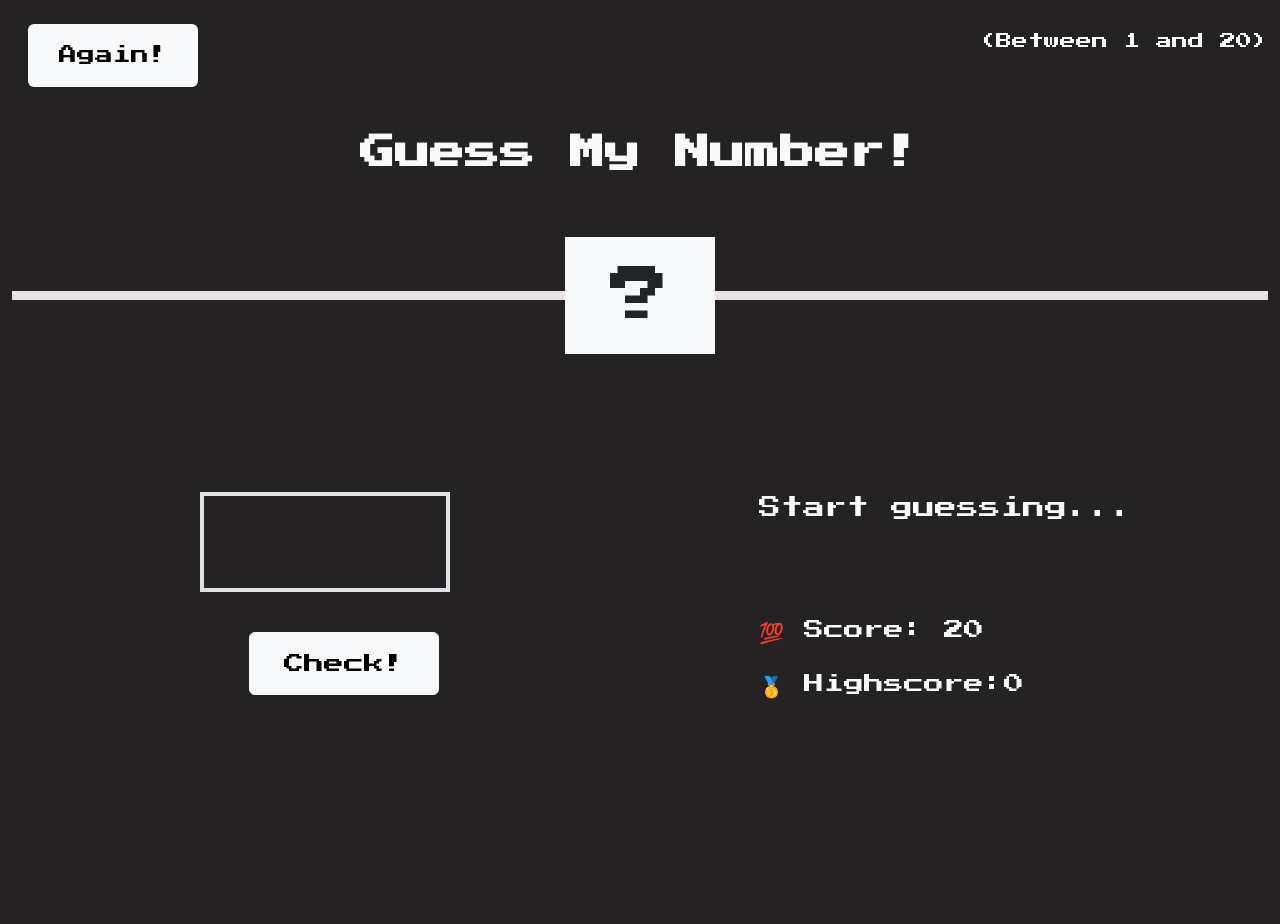
==== guess.html @ 73ce15dc "First commit" ====
<!DOCTYPE html>
<html lang="en">
  <head>
    <link
      href="https://cdn.jsdelivr.net/npm/bootstrap@5.2.0/dist/css/bootstrap.min.css"
      rel="stylesheet"
      integrity="sha384-gH2yIJqKdNHPEq0n4Mqa/HGKIhSkIHeL5AyhkYV8i59U5AR6csBvApHHNl/vI1Bx"
      crossorigin="anonymous"
    />
    <link rel="stylesheet" href="guess.css" />
    <meta charset="UTF-8" />
    <meta http-equiv="X-UA-Compatible" content="IE=edge" />
    <meta name="viewport" content="width=device-width, initial-scale=1.0" />
    <title>Guess my number</title>
  </head>
  <body>
    <div class="container-fluid vh-100">
      <header>
        <div class="mt-4 header">
          <button class="btn btn-light ms-3 try-again">Again!</button>
          <h6 class="text-light mt-2">(Between 1 and 20)</h6>
        </div>
        <h1 class="d-flex justify-content-center text-light title">
          Guess My Number!
        </h1>
      </header>
      <main class="d-flex align-items-center">
        <div class="line d-flex"></div>
        <div
          class="bg-light d-flex justify-content-center align-items-center middle"
        >
          ?
        </div>
        <div class="line"></div>
      </main>
      <main class="mb-5 justify-content-center column">
        <div class="text-light mt-5">
          <p class="bigger">Start guessing...</p>
          <div class="sub-div">
            <p class="norm">💯 Score: 20</p>
            <p class="mt-4 norm">🥇 Highscore:0</p>
          </div>
        </div>
        <div class="d-flex mt-5 align-items-center left">
          <input type="number" class="text-light border border-4   input" />
          <br />
          <button class="btn btn-light mt-3 test-dark check-button">Check!</button>
        </div>
      </main>
    </div>
  </body>
</html>
---- guess.css ----
@import url('https://fonts.googleapis.com/css?family=Press+Start+2P&display=swap');
body {
  background-color: rgb(36, 34, 34);
  font-family: 'Press Start 2P', sans-serif;
}
.line {
  flex: 1;
  background-color: rgb(255, 248, 248);
  height: 1vh;
  opacity: .9;
}
.try-again {
  font-size: 10px;
}
.middle {
  height: 18vh;
  width: 18vw;
  font-size: 50px;
}
.input {
  height: 110px;
  width: 250px;
  font-size: 50px;
  background-color: rgb(36, 34, 34);
}
.title {
  font-size: 35px;
  font-weight: 800;
  margin-bottom: 7vh;
  margin-top: 5vh;
}
.check-button {
  margin-left: 8vw;
  height: 10vh;
  font-size: 20px;
}
.bigger{
    font-size: 22px;
}
.norm{
    font-size: 20px;
}
.sub-div{
    margin-top: 10vh;
}
@media screen and (min-width: 600px) {
  .header {
    display: flex;
    justify-content: space-between;
  }
  .try-again {
    font-size: 18px;
    width: 170px;
    height: 7vh;
    border: none;
  }
  .middle {
    height: 13vh;
    width: 150px;
    font-size: 60px;
  }
  .header>h6{
    margin-top: 0;
  }
  .column{
    display: flex;
    flex-direction: row-reverse;
    margin-top: 10vh;
  }
  .left{
    flex-direction: column;
    margin-right: 20vw;
  }
  .input {
    height: 100px;
  }
  .check-button{
    width: 190px;
    height:7vh ;
    margin-right: 5vw;
  }
}
/* 
check the font,margin-top at header>h6
*/
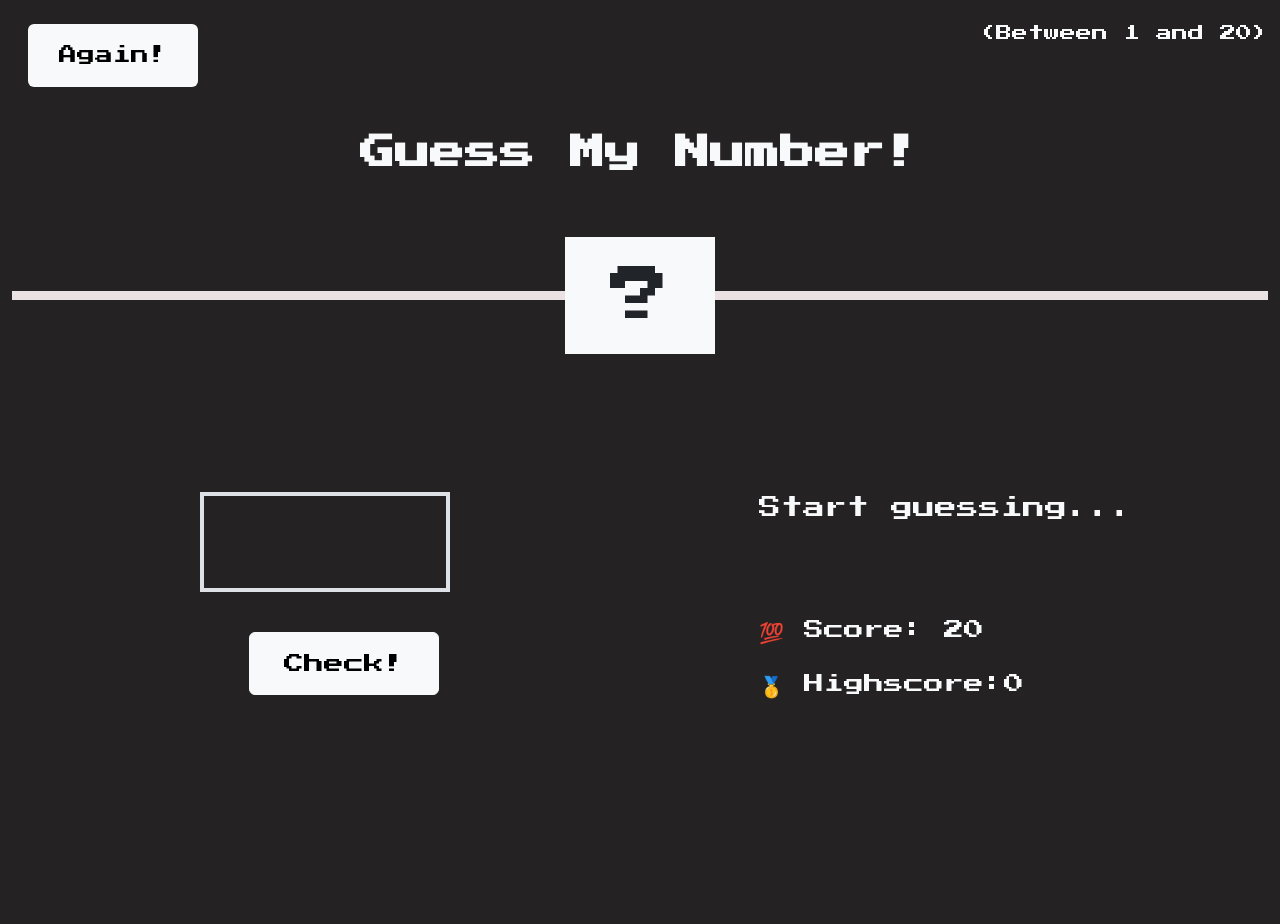
==== commit d859bdd9: "Second commit" ====
--- a/guess.html
+++ b/guess.html
@@ -18,7 +18,7 @@
       <header>
         <div class="mt-4 header">
           <button class="btn btn-light ms-3 try-again">Again!</button>
-          <h6 class="text-light mt-2">(Between 1 and 20)</h6>
+          <h6 class="text-light ">(Between 1 and 20)</h6>
         </div>
         <h1 class="d-flex justify-content-center text-light title">
           Guess My Number!
--- a/guess.css
+++ b/guess.css
@@ -40,6 +40,12 @@
 .norm{
     font-size: 20px;
 }
+.header>h6{
+  margin-top: 7px;
+}
+.left{
+  flex-direction: column;
+}
 .sub-div{
     margin-top: 10vh;
 }
@@ -80,6 +86,3 @@
     margin-right: 5vw;
   }
 }
-/* 
-check the font,margin-top at header>h6
-*/
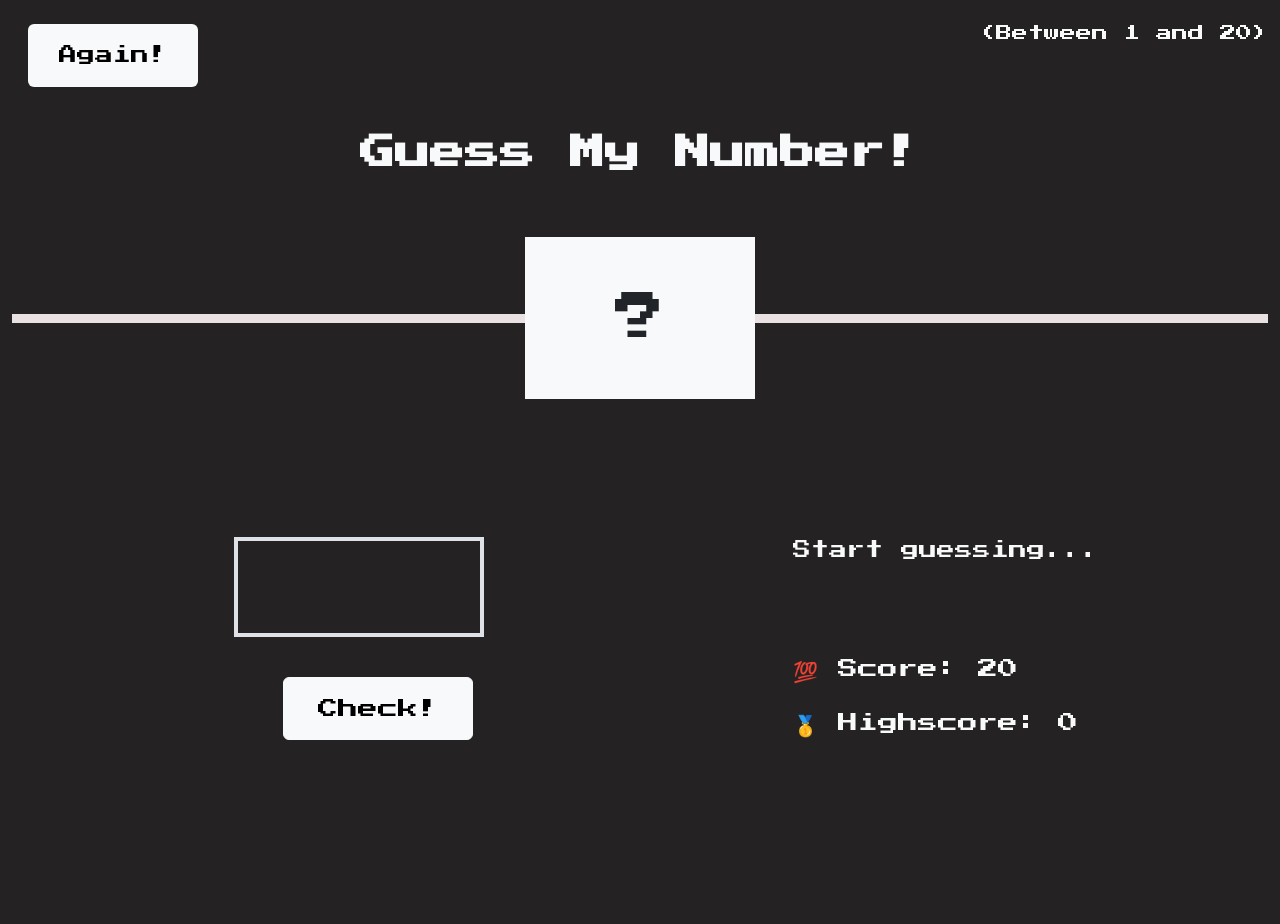
==== commit f359add2: "JS added" ====
--- a/guess.html
+++ b/guess.html
@@ -17,7 +17,7 @@
     <div class="container-fluid vh-100">
       <header>
         <div class="mt-4 header">
-          <button class="btn btn-light ms-3 try-again">Again!</button>
+          <button class="btn btn-light ms-3 again">Again!</button>
           <h6 class="text-light ">(Between 1 and 20)</h6>
         </div>
         <h1 class="d-flex justify-content-center text-light title">
@@ -27,7 +27,7 @@
       <main class="d-flex align-items-center">
         <div class="line d-flex"></div>
         <div
-          class="bg-light d-flex justify-content-center align-items-center middle"
+          class="bg-light d-flex justify-content-center align-items-center number"
         >
           ?
         </div>
@@ -35,18 +35,19 @@
       </main>
       <main class="mb-5 justify-content-center column">
         <div class="text-light mt-5">
-          <p class="bigger">Start guessing...</p>
+          <p class="message">Start guessing...</p>
           <div class="sub-div">
-            <p class="norm">💯 Score: 20</p>
-            <p class="mt-4 norm">🥇 Highscore:0</p>
+            <p class="norm">💯 Score: <span class="score">20</span> </p>
+            <p class="mt-4 norm">🥇 Highscore: <span class="highscore">0</span></p>
           </div>
         </div>
         <div class="d-flex mt-5 align-items-center left">
-          <input type="number" class="text-light border border-4   input" />
+          <input type="number" class="text-light border border-4 input" />
           <br />
           <button class="btn btn-light mt-3 test-dark check-button">Check!</button>
         </div>
       </main>
     </div>
+    <script src="guess.js"></script>
   </body>
 </html>
--- a/guess.css
+++ b/guess.css
@@ -9,10 +9,10 @@
   height: 1vh;
   opacity: .9;
 }
-.try-again {
+.again {
   font-size: 10px;
 }
-.middle {
+.number{
   height: 18vh;
   width: 18vw;
   font-size: 50px;
@@ -22,6 +22,7 @@
   width: 250px;
   font-size: 50px;
   background-color: rgb(36, 34, 34);
+  text-align: center;
 }
 .title {
   font-size: 35px;
@@ -34,8 +35,8 @@
   height: 10vh;
   font-size: 20px;
 }
-.bigger{
-    font-size: 22px;
+.message{
+    font-size: 18px;
 }
 .norm{
     font-size: 20px;
@@ -54,7 +55,7 @@
     display: flex;
     justify-content: space-between;
   }
-  .try-again {
+  .again {
     font-size: 18px;
     width: 170px;
     height: 7vh;
